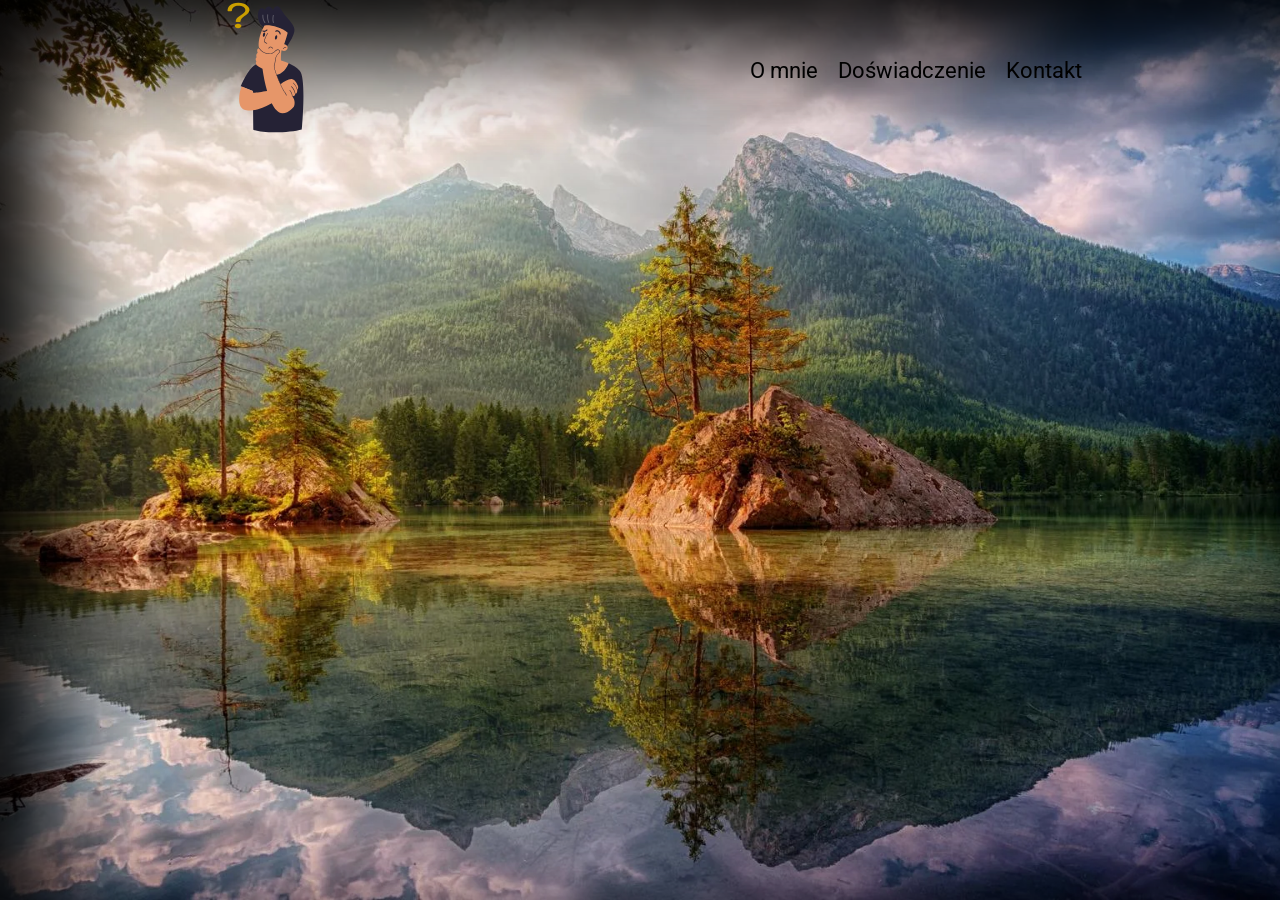
==== index.html @ c8491562 "Added nav section with background of hero section. Added styles to it" ====
<!DOCTYPE html>
<html lang="en">
<head>
    <meta charset="UTF-8">
    <meta http-equiv="X-UA-Compatible" content="IE=edge">
    <meta name="viewport" content="width=device-width, initial-scale=1.0">
    <title>Portfolio</title>
    <link rel="stylesheet" href="style.css">
</head>
<body>
    <section class="hero">
        <div class="nav-container">
            <div class="nav-logo">
                <img src="assets/avatar-thinking-6-svgrepo-com.svg"></img>
            </div>
            <nav class="nav-section">
                <ul>
                    <li>O mnie</li>
                    <li>Doświadczenie</li>
                    <li>Kontakt</li>
                </ul>
            </nav>
        </div>
        <div class="skip-photo-section">
            
        </div>
    </section>
</body>
</html>
---- style.css ----
@import url('https://fonts.googleapis.com/css2?family=Roboto:ital,wght@0,100..900;1,100..900&display=swap');
*{
    box-sizing: border-box;
    padding:0;
    margin:0;
    font-family: "Roboto", sans-serif;
}
section.hero{
    background-image:url('assets/NaturalForest.webp');
    background-size: cover;
    background-position: center;
    background-repeat: no-repeat;
    box-shadow:50px 50px 100px #000 inset;
    height:100vh;
}
.nav-container{
    display: flex;
    justify-content: space-around;
    height:fit-content;
}
.nav-container .nav-section{
    display: flex;
    align-items: center;
}
.nav-container .nav-section ul{
    display: flex;
}
.nav-container .nav-section ul li{
    list-style: none;
    margin-left:20px;
    font-size:1.4rem;
    cursor:pointer;
    transition: 1s border-bottom linear;
    border-bottom:0px solid #000;
}
.nav-container .nav-section ul li:hover{
    border-bottom:2px solid #000;
}
.nav-container .nav-logo img{
    height:15vh;
    filter:brightness(0.9);
}
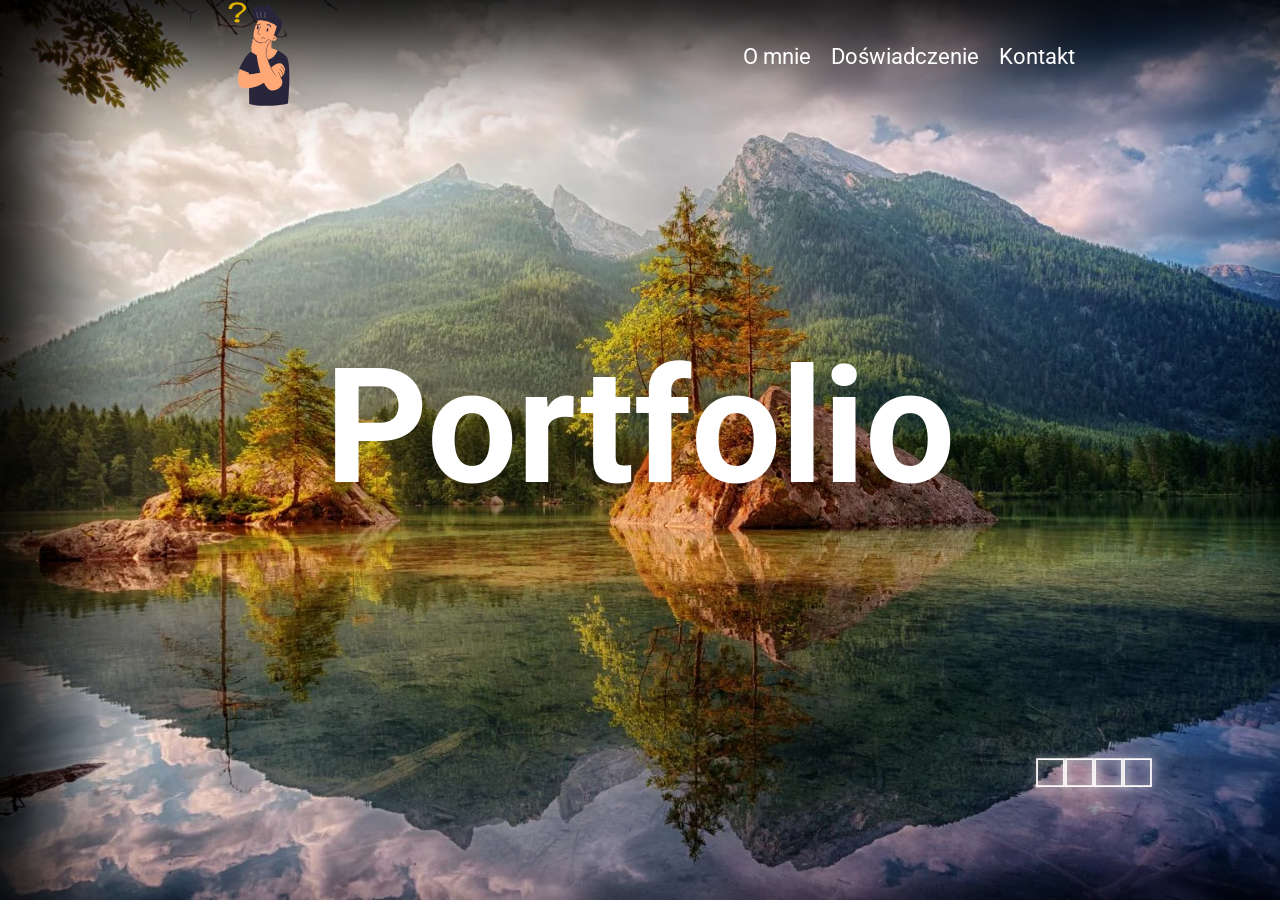
==== commit 40fd718e: "Added to hero section - h1 and started doing gallery (something like that) functionality" ====
--- a/index.html
+++ b/index.html
@@ -21,8 +21,14 @@
                 </ul>
             </nav>
         </div>
+        <div class="about-me">
+            <h1>Portfolio</h1>
+        </div>
         <div class="skip-photo-section">
-            
+            <p>	&#9633</p>
+            <p>	&#9633</p>
+            <p>	&#9633</p>
+            <p>	&#9633</p>
         </div>
     </section>
 </body>
--- a/style.css
+++ b/style.css
@@ -16,6 +16,7 @@
 .nav-container{
     display: flex;
     justify-content: space-around;
+    align-items: center;
     height:fit-content;
 }
 .nav-container .nav-section{
@@ -32,11 +33,33 @@
     cursor:pointer;
     transition: 1s border-bottom linear;
     border-bottom:0px solid #000;
+    color:#fff;
 }
 .nav-container .nav-section ul li:hover{
-    border-bottom:2px solid #000;
+    border-bottom: 2px solid #fff;
 }
 .nav-container .nav-logo img{
-    height:15vh;
-    filter:brightness(0.9);
+    height:12vh;
+}
+.hero .about-me{
+    display: flex;
+    width: 100%;
+    height:70vh;
+    align-items: center;
+    justify-content: center;
+}
+.hero .about-me h1{
+    font-size:10rem;
+    color:#fff;
+}
+.hero .skip-photo-section{
+    display: flex;
+    align-items: center;
+    justify-content: flex-end;
+    margin-right:10%;
+}
+.hero .skip-photo-section p{
+    color:#fffcfc;
+    text-shadow:1px 1px 10px #fff;
+    font-size:3rem;
 }
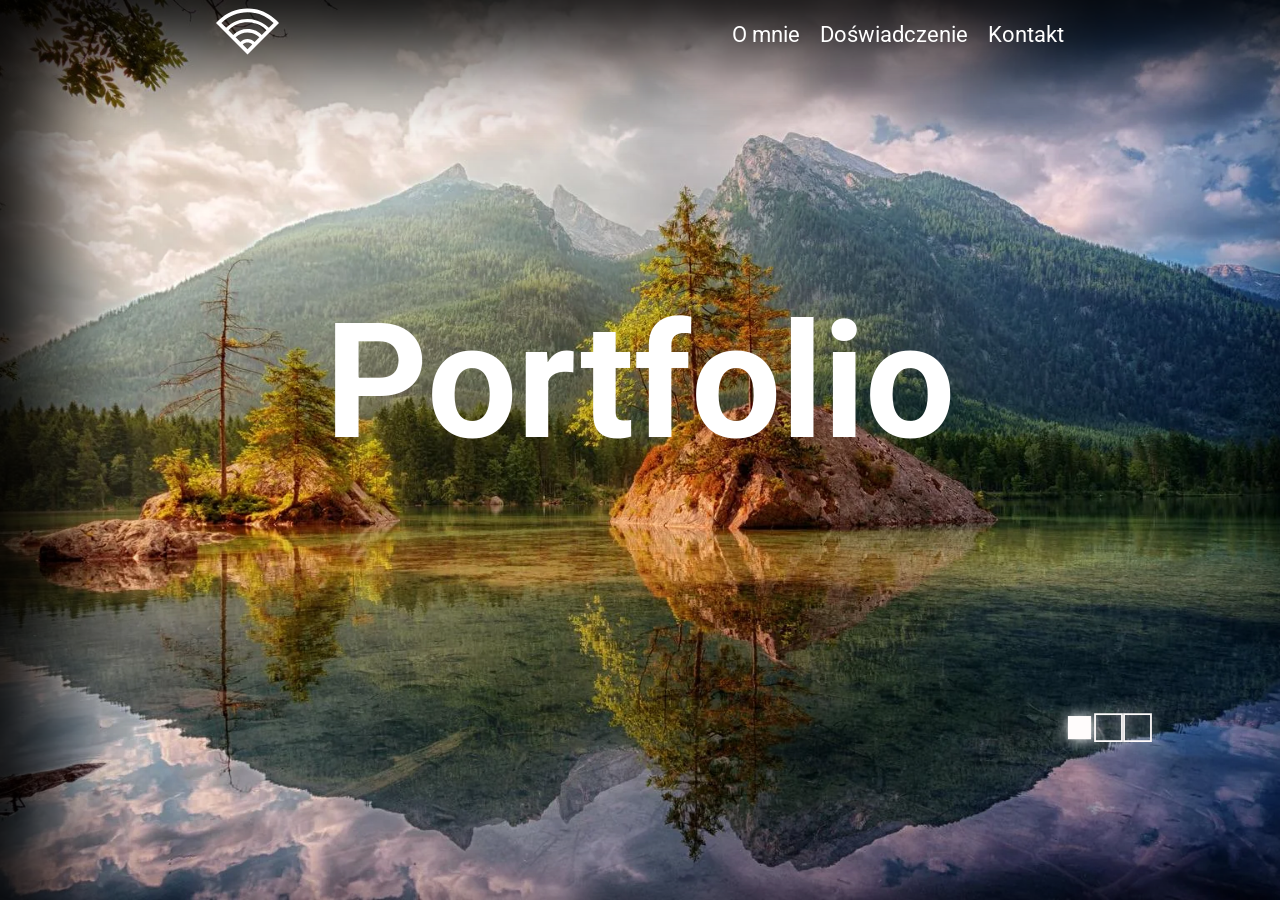
==== commit 0e6cbaa7: "Made gallery slide , changed nav icon, adjusted links styles" ====
--- a/index.html
+++ b/index.html
@@ -11,7 +11,7 @@
     <section class="hero">
         <div class="nav-container">
             <div class="nav-logo">
-                <img src="assets/avatar-thinking-6-svgrepo-com.svg"></img>
+                <img src="assets/white-wi-fi-svgrepo-com.svg"></img>
             </div>
             <nav class="nav-section">
                 <ul>
@@ -21,15 +21,27 @@
                 </ul>
             </nav>
         </div>
-        <div class="about-me">
-            <h1>Portfolio</h1>
+        <div class="gallery">
+            <div class="about-me">
+                <h1>Portfolio</h1>
+            </div>
+            <div class="experience">
+                <h1>Experience</h1>
+            </div>
+            <div class="contact">
+                <h1>Contact</h1>
+            </div>
+            <!-- KLON -->
+            <div class="about-me">
+                <h1>Portfolio</h1>
+            </div>
         </div>
         <div class="skip-photo-section">
             <p>	&#9633</p>
             <p>	&#9633</p>
             <p>	&#9633</p>
-            <p>	&#9633</p>
         </div>
     </section>
+    <script src="script.js"></script>
 </body>
 </html>
--- a/style.css
+++ b/style.css
@@ -12,6 +12,8 @@
     background-repeat: no-repeat;
     box-shadow:50px 50px 100px #000 inset;
     height:100vh;
+    width: 100vw;
+    overflow-x:hidden;
 }
 .nav-container{
     display: flex;
@@ -31,24 +33,47 @@
     margin-left:20px;
     font-size:1.4rem;
     cursor:pointer;
-    transition: 1s border-bottom linear;
-    border-bottom:0px solid #000;
+    transition: 2s border-bottom linear;
+    border-bottom:none;
     color:#fff;
 }
 .nav-container .nav-section ul li:hover{
-    border-bottom: 2px solid #fff;
+    border-bottom: 1px solid #fff;
 }
 .nav-container .nav-logo img{
-    height:12vh;
+    height:7vh;
+    filter: invert(100%);
 }
-.hero .about-me{
+.hero .gallery .about-me{
     display: flex;
-    width: 100%;
+    flex-shrink:0;
     height:70vh;
     align-items: center;
     justify-content: center;
+    width: 100vw;
 }
-.hero .about-me h1{
+.hero .gallery .experience {
+    display: flex;
+    align-items: center;
+    justify-content: center;
+    flex-shrink:0;
+    width: 100vw;
+}
+.hero .gallery .contact {
+    display: flex;
+    align-items: center;
+    justify-content: center;
+    flex-shrink:0;
+    width: 100vw;
+}
+.hero .gallery{
+    display: flex;
+    align-items: center;
+    flex-direction: row;
+    width: 100vw;
+    transition: transform 1s ease;
+}
+.hero .gallery .about-me h1, .hero .gallery .experience h1 , .hero .gallery .contact h1{
     font-size:10rem;
     color:#fff;
 }
@@ -60,6 +85,6 @@
 }
 .hero .skip-photo-section p{
     color:#fffcfc;
-    text-shadow:1px 1px 10px #fff;
+    text-shadow:1px 1px 14px #fff;
     font-size:3rem;
 }
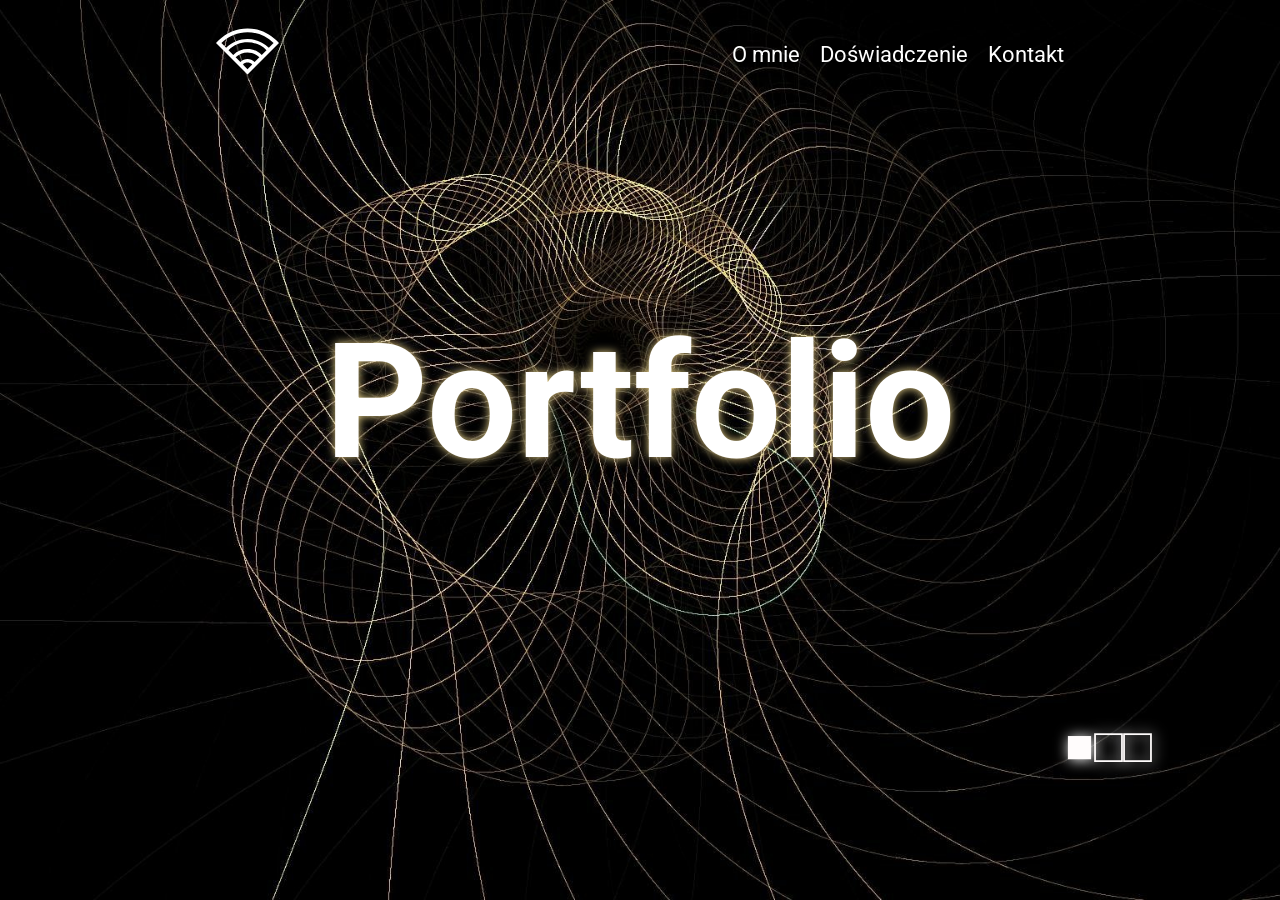
==== commit 78ec299f: "Updated main section with new background and styles , started doing about-me page" ====
--- a/index.html
+++ b/index.html
@@ -15,7 +15,7 @@
             </div>
             <nav class="nav-section">
                 <ul>
-                    <li>O mnie</li>
+                    <a href='about-me.html'><li>O mnie</li></a>
                     <li>Doświadczenie</li>
                     <li>Kontakt</li>
                 </ul>
--- a/style.css
+++ b/style.css
@@ -5,17 +5,27 @@
     margin:0;
     font-family: "Roboto", sans-serif;
 }
-section.hero{
-    background-image:url('assets/NaturalForest.webp');
+body{
+    background-image:url('assets/background-black-geometrical.jpg');
     background-size: cover;
     background-position: center;
     background-repeat: no-repeat;
-    box-shadow:50px 50px 100px #000 inset;
+}
+section.hero{
     height:100vh;
     width: 100vw;
     overflow-x:hidden;
 }
+section.about-me-section{
+    height:100vh;
+    width: 100vw;
+    display:flex;
+    align-items: center;
+    justify-content: center;
+    color:#fff;
+}
 .nav-container{
+    margin-top:20px;
     display: flex;
     justify-content: space-around;
     align-items: center;
@@ -33,12 +43,13 @@
     margin-left:20px;
     font-size:1.4rem;
     cursor:pointer;
-    transition: 2s border-bottom linear;
-    border-bottom:none;
     color:#fff;
 }
+.nav-container .nav-section ul a{
+    text-decoration: none;
+}
 .nav-container .nav-section ul li:hover{
-    border-bottom: 1px solid #fff;
+    border-bottom: 1px solid #E5CF87;
 }
 .nav-container .nav-logo img{
     height:7vh;
@@ -76,6 +87,7 @@
 .hero .gallery .about-me h1, .hero .gallery .experience h1 , .hero .gallery .contact h1{
     font-size:10rem;
     color:#fff;
+    text-shadow:0px 0px 10px #E5CF87;
 }
 .hero .skip-photo-section{
     display: flex;
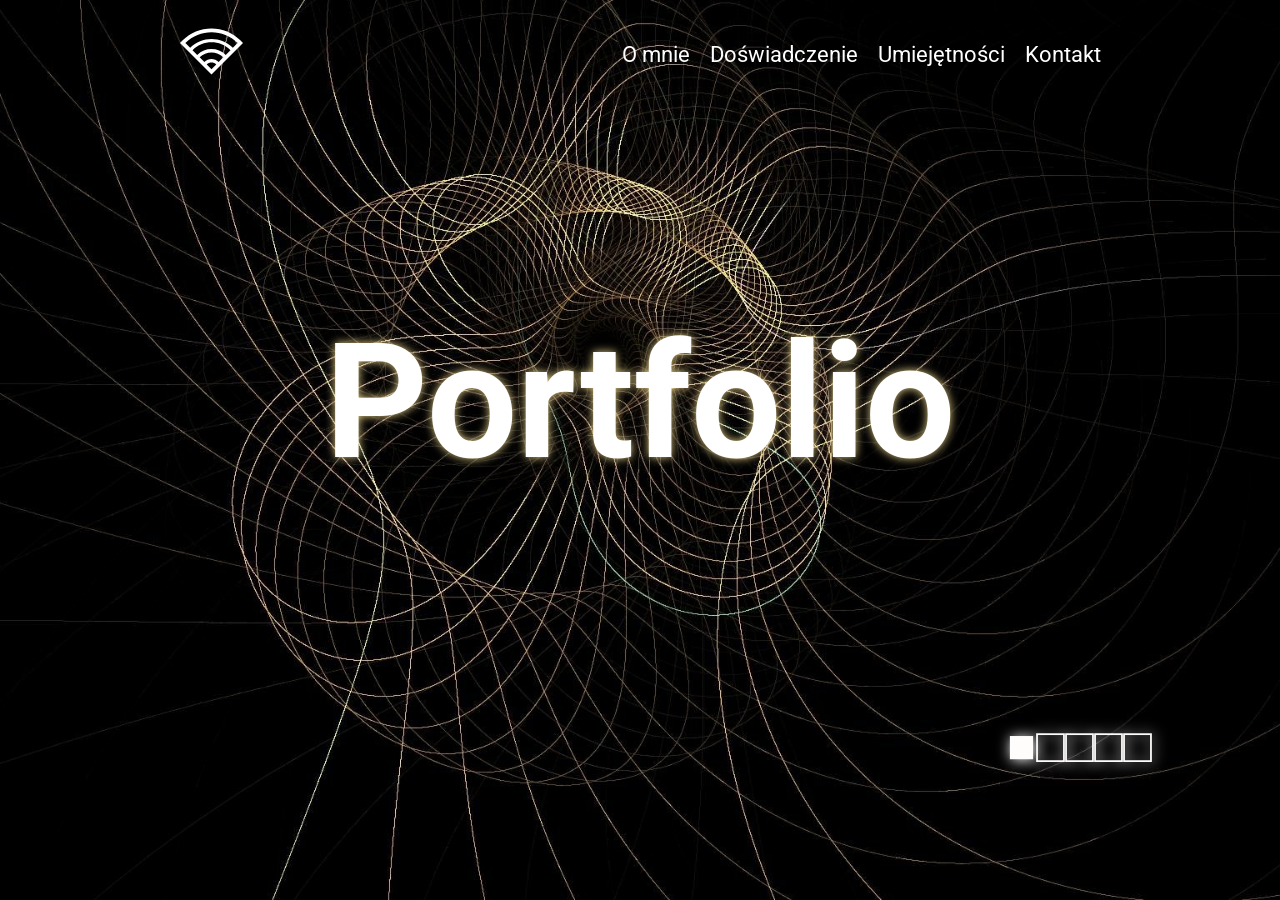
==== commit 3fcc73b8: "Skills section" ====
--- a/index.html
+++ b/index.html
@@ -1,5 +1,5 @@
 <!DOCTYPE html>
-<html lang="en">
+<html lang="pl">
 <head>
     <meta charset="UTF-8">
     <meta http-equiv="X-UA-Compatible" content="IE=edge">
@@ -15,28 +15,37 @@
             </div>
             <nav class="nav-section">
                 <ul>
-                    <a href='about-me.html'><li>O mnie</li></a>
-                    <li>Doświadczenie</li>
-                    <li>Kontakt</li>
+                    <a href='about-me.html' class="link"><li>O mnie</li></a>
+                    <a href="experience.html" class="link"><li>Doświadczenie</li></a>
+                    <a href="skills.html" class="link"><li>Umiejętności</li></a>
+                    <a href="#" class="link"><li>Kontakt</li></a>
                 </ul>
             </nav>
         </div>
         <div class="gallery">
-            <div class="about-me">
+            <div class="portfolio">
                 <h1>Portfolio</h1>
             </div>
+            <div class="about-me">
+                <h1>O mnie</h1>
+            </div>
             <div class="experience">
-                <h1>Experience</h1>
+                <h1>Doświadczenie</h1>
+            </div>
+            <div class="skills">
+                <h1>Umiejętności</h1>
             </div>
             <div class="contact">
-                <h1>Contact</h1>
+                <h1>Kontakt</h1>
             </div>
             <!-- KLON -->
-            <div class="about-me">
+            <div class="portfolio">
                 <h1>Portfolio</h1>
             </div>
         </div>
         <div class="skip-photo-section">
+            <p>	&#9633</p>
+            <p>	&#9633</p>
             <p>	&#9633</p>
             <p>	&#9633</p>
             <p>	&#9633</p>
--- a/style.css
+++ b/style.css
@@ -15,14 +15,78 @@
     height:100vh;
     width: 100vw;
     overflow-x:hidden;
+    transition: 3s transform ease-in-out;
 }
 section.about-me-section{
-    height:100vh;
+    height:80vh;
     width: 100vw;
     display:flex;
     align-items: center;
-    justify-content: center;
+    justify-content: start;
+    flex-direction: column;
+    line-height: 3;
     color:#fff;
+    overflow-x:hidden;
+}
+section#experience{
+    height:80vh;
+    width: 100vw;
+    display:flex;
+    align-items: center;
+    justify-content: start;
+    flex-direction: column;
+    line-height: 3;
+    color:#fff;
+    text-align: center;
+    overflow-x:hidden;
+}
+section#skills{
+    height:80vh;
+    width: 100vw;
+    display:flex;
+    align-items: center;
+    justify-content: start;
+    flex-direction: column;
+    line-height: 3;
+    color:#fff;
+    text-align: center;
+    overflow-x:hidden;
+}
+section#experience .section-heading p{
+    font-size:3rem;
+    font-weight: 600;
+}
+section.about-me-section h1{
+    font-size:4rem;
+    color:#E5CF87;
+    text-shadow:0px 0px 10px #000;
+}
+section.about-me-section p{
+    font-size:1.2rem;
+    text-shadow:0px 0px 10px #000;
+    text-align: center;
+}
+.additional-class-sections{
+    transition: 2s transform ease-in-out;
+}
+.arrow-container{
+    height:20vh;
+    width: 100%;
+    display: flex;
+    justify-content: space-between;
+    align-items: center;
+    padding-left:50px;
+    padding-right:50px;
+    margin-top:0px;
+    color:#fff;
+}
+.arrow-container .X{
+    font-size:2.3rem;
+}
+.arrow-container .left-arrow, .arrow-container .right-arrow{
+    font-size:2.3rem;
+    color:#fff;
+    cursor: pointer;
 }
 .nav-container{
     margin-top:20px;
@@ -45,7 +109,7 @@
     cursor:pointer;
     color:#fff;
 }
-.nav-container .nav-section ul a{
+a{
     text-decoration: none;
 }
 .nav-container .nav-section ul li:hover{
@@ -55,7 +119,7 @@
     height:7vh;
     filter: invert(100%);
 }
-.hero .gallery .about-me{
+.hero .gallery .portfolio{
     display: flex;
     flex-shrink:0;
     height:70vh;
@@ -63,14 +127,7 @@
     justify-content: center;
     width: 100vw;
 }
-.hero .gallery .experience {
-    display: flex;
-    align-items: center;
-    justify-content: center;
-    flex-shrink:0;
-    width: 100vw;
-}
-.hero .gallery .contact {
+.hero .gallery .experience, .hero .gallery .skills , .hero .gallery .contact, .hero .gallery .about-me, .hero .gallery .portfolio{
     display: flex;
     align-items: center;
     justify-content: center;
@@ -84,7 +141,7 @@
     width: 100vw;
     transition: transform 1s ease;
 }
-.hero .gallery .about-me h1, .hero .gallery .experience h1 , .hero .gallery .contact h1{
+.hero .gallery .about-me h1, .hero .gallery .experience h1 , .hero .gallery .contact h1, .hero .gallery .portfolio h1, .hero .gallery .skills h1{
     font-size:10rem;
     color:#fff;
     text-shadow:0px 0px 10px #E5CF87;
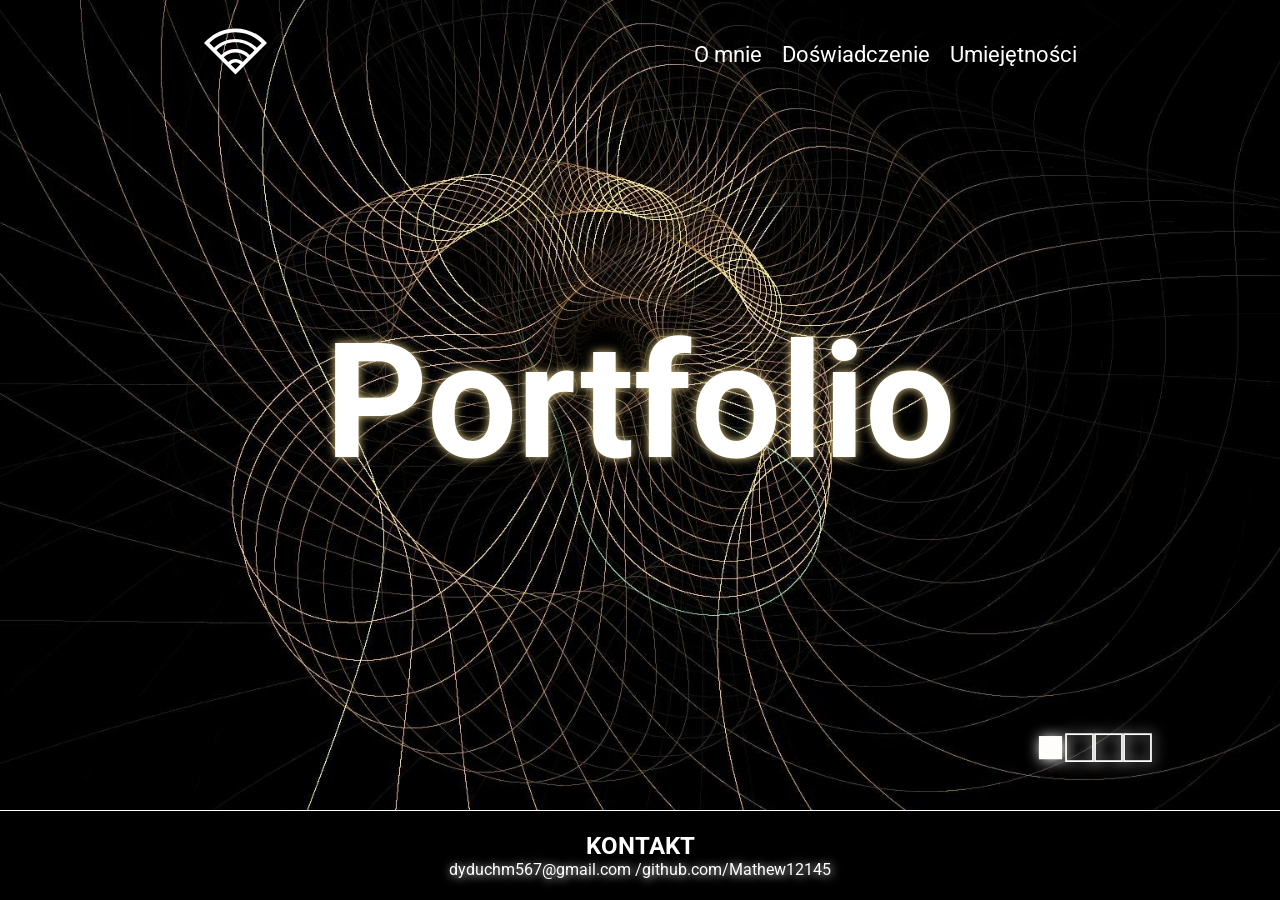
==== commit 9051d344: "Final commit- added footer (contact section), adjusted styles on sidepages, adjusted gallery for eac" ====
--- a/index.html
+++ b/index.html
@@ -18,7 +18,6 @@
                     <a href='about-me.html' class="link"><li>O mnie</li></a>
                     <a href="experience.html" class="link"><li>Doświadczenie</li></a>
                     <a href="skills.html" class="link"><li>Umiejętności</li></a>
-                    <a href="#" class="link"><li>Kontakt</li></a>
                 </ul>
             </nav>
         </div>
@@ -27,16 +26,13 @@
                 <h1>Portfolio</h1>
             </div>
             <div class="about-me">
-                <h1>O mnie</h1>
+                <h1>Potencjał</h1>
             </div>
             <div class="experience">
                 <h1>Doświadczenie</h1>
             </div>
             <div class="skills">
                 <h1>Umiejętności</h1>
-            </div>
-            <div class="contact">
-                <h1>Kontakt</h1>
             </div>
             <!-- KLON -->
             <div class="portfolio">
@@ -48,8 +44,16 @@
             <p>	&#9633</p>
             <p>	&#9633</p>
             <p>	&#9633</p>
-            <p>	&#9633</p>
         </div>
+        <footer>
+            <div class="contact-box reveal">
+                <h2>KONTAKT</h2>
+                <div class="contact-links">
+                    <a href="mailto:dyduchm567@gmail.com">dyduchm567@gmail.com</a>
+                    <a href="https://github.com/Mathew12145" target="_blank">/github.com/Mathew12145</a>
+                </div>
+            </div>
+        </footer>
     </section>
     <script src="script.js"></script>
 </body>
--- a/style.css
+++ b/style.css
@@ -36,10 +36,12 @@
     justify-content: start;
     flex-direction: column;
     line-height: 3;
-    color:#fff;
     text-align: center;
     overflow-x:hidden;
+    text-shadow:0px 0px 10px #000;
+    color:#fff;
 }
+
 section#skills{
     height:80vh;
     width: 100vw;
@@ -51,10 +53,22 @@
     color:#fff;
     text-align: center;
     overflow-x:hidden;
+    text-shadow:0px 0px 10px #000;
 }
-section#experience .section-heading p{
+section#skills .skills-title {
+    font-size:3rem;
+    color:#E5CF87;
+}
+section#experience .experience-title-section p{
     font-size:3rem;
     font-weight: 600;
+    color:#e3c974;
+}
+section#experience article h3{
+    color:#E5CF87;
+}
+section#skills article h3{
+    color:#E5CF87;
 }
 section.about-me-section h1{
     font-size:4rem;
@@ -156,4 +170,21 @@
     color:#fffcfc;
     text-shadow:1px 1px 14px #fff;
     font-size:3rem;
+}
+footer{
+    position: absolute;
+    bottom:0;
+    width: 100%;
+    display: flex;
+    align-items: center;
+    justify-content: center;
+    height:10vh;
+    background-color: #000;
+    color:#fff;
+    text-align: center;
+    border-top:1px solid #fff;
+}
+footer a{
+    color:#fff;
+    text-shadow: 1px 1px 10px #fff;
 }
